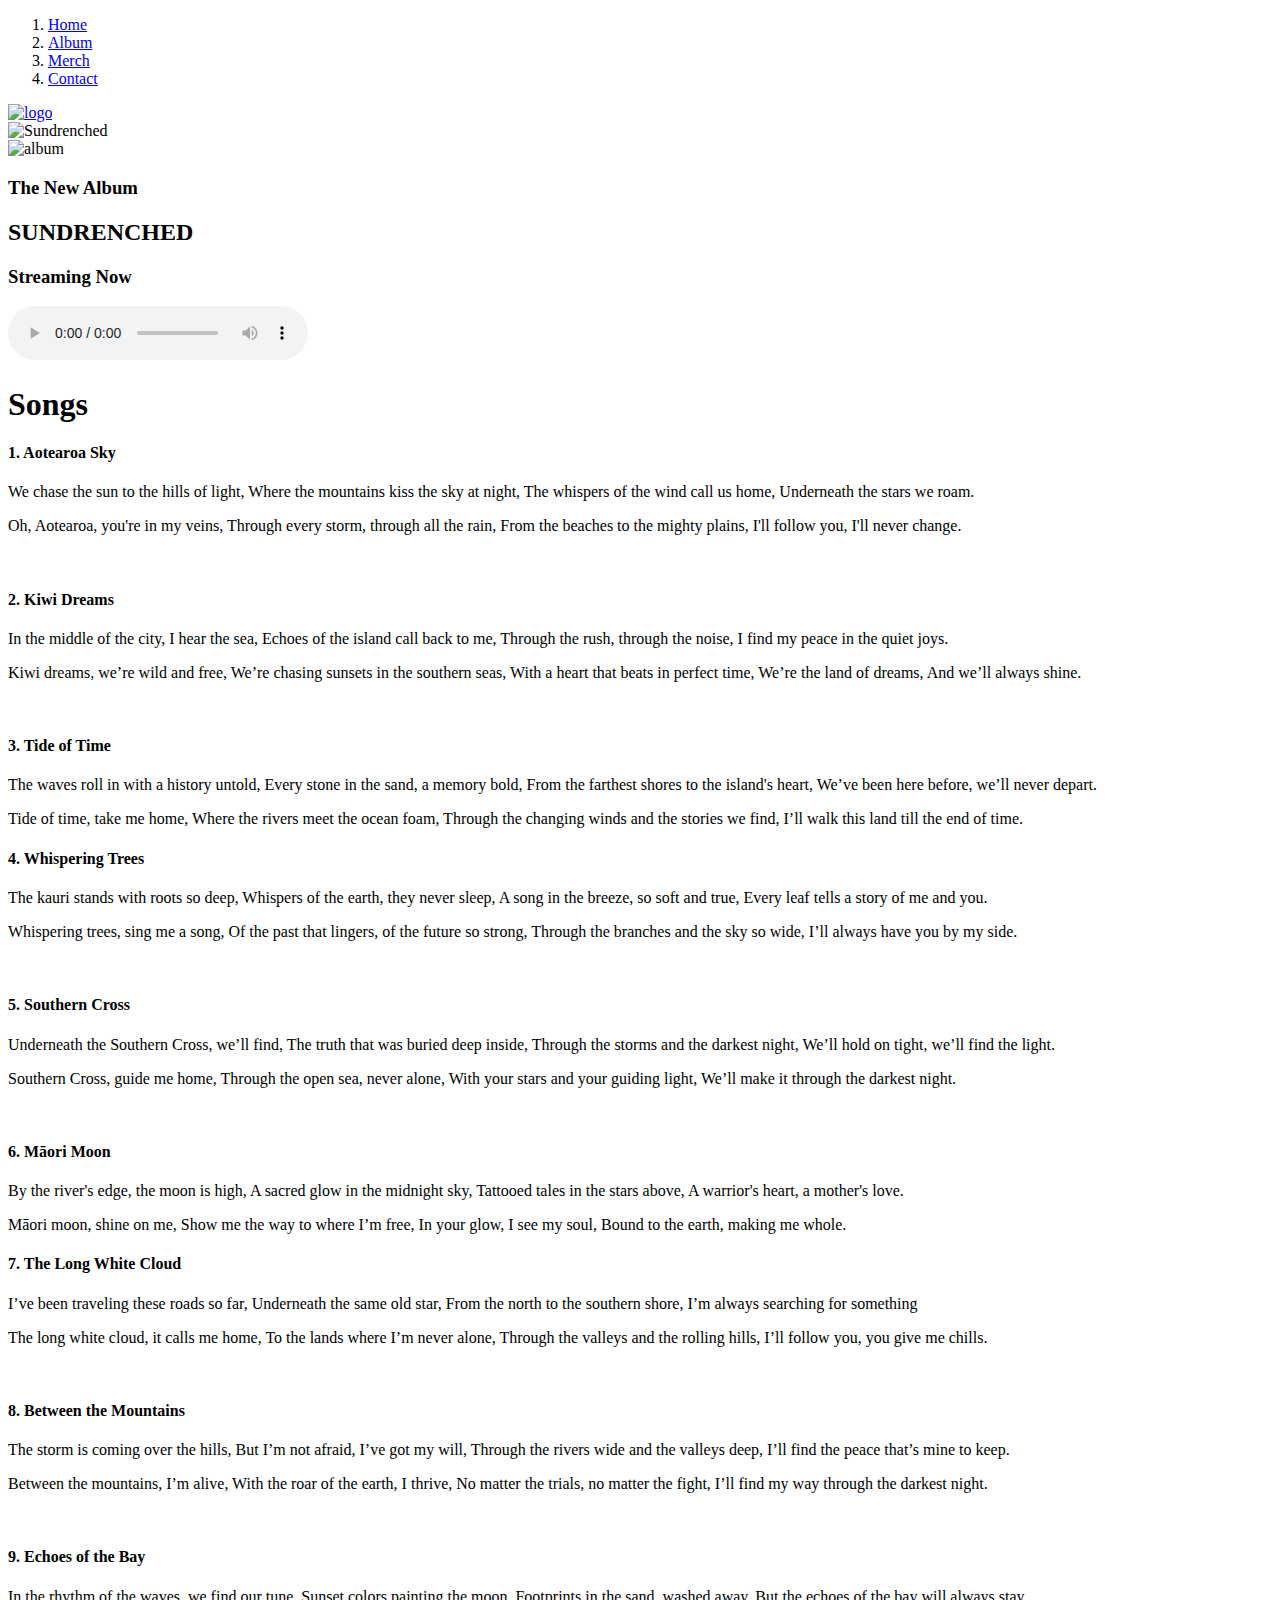
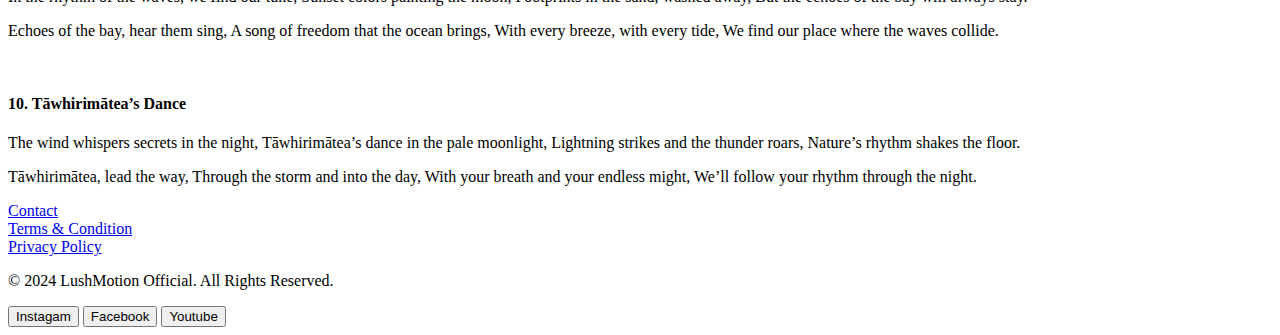
==== album.html @ ceb654b7 "Add files via upload" ====
<!DOCTYPE html>
<html>
<head>
    <title>LushMortion Official</title>
    <meta charset="UTF-8">
    <meta name="discription" content="LushMortion Official Website">
    <link href="css/style.css" rel="stylesheet" >
</head>
<body>
    <div class="nav">
        <ol>
            <li><a href="index.html">Home</a></li>
            <li><a href="album.html">Album</a></li>
            <li><a href="merch.html">Merch</a></li>
            <li><a href="#">Contact</a></li>
        </ol>
    </div>

  

    <div class="wrapper">

        <div class="header">
            <a href="index.html"><img src="img/logo.png" alt="logo"></a>
        </div>

        <div class="main">
            <img src="img/R&Btitle.png" alt="Sundrenched">

            <section>
                <div class="album-info">
                    <div>
                        <img src="img/album.jpg" alt="album">
                    </div>
        
                    <div>
                        <h3>The New Album</h3>
                        <h2>SUNDRENCHED</h2>
                        <h3>Streaming Now</h3>
                        <audio controls>
                            <source src="audio/beachsong.mp3" />
                          </audio>
                          <!--Song by <a href="https://stocktune.com/free-music/tranquil-beach-dubstep-127033-87966?signup=true">StockTune</a> -->
                    </div>
                </div>
            
            </section>

            <section>
                <h1>Songs</h1>
                <div class="songs">
                    <div>
                        <h4>1. Aotearoa Sky</h4>
                        <p>We chase the sun to the hills of light,
                            Where the mountains kiss the sky at night,
                            The whispers of the wind call us home,
                            Underneath the stars we roam.</p>
                        <p>Oh, Aotearoa, you're in my veins,
                            Through every storm, through all the rain,
                            From the beaches to the mighty plains,
                            I'll follow you, I'll never change.</p>
                        <br>
                        <h4>2. Kiwi Dreams</h4>
                        <p>In the middle of the city, I hear the sea,
                            Echoes of the island call back to me,
                            Through the rush, through the noise,
                            I find my peace in the quiet joys.</p>
                        <p>Kiwi dreams, we’re wild and free,
                            We’re chasing sunsets in the southern seas,
                            With a heart that beats in perfect time,
                            We’re the land of dreams,
                            And we’ll always shine.</p>
                        <br>
                        <h4>3. Tide of Time</h4>
                        <p>The waves roll in with a history untold,
                            Every stone in the sand, a memory bold,
                            From the farthest shores to the island's heart,
                            We’ve been here before, we’ll never depart.</p>
                        <p>Tide of time, take me home,
                            Where the rivers meet the ocean foam,
                            Through the changing winds and the stories we
                            find, I’ll walk this land till the end of time.</p>
                    </div>

                    <div>
                        <h4>4. Whispering Trees</h4>
                        <p>The kauri stands with roots so deep,
                            Whispers of the earth, they never sleep,
                            A song in the breeze, so soft and true,
                            Every leaf tells a story of me and you.</p>
                        <p>Whispering trees, sing me a song,
                            Of the past that lingers, of the future so strong,
                            Through the branches and the sky so wide,
                            I’ll always have you by my side.</p>
                        <br>
                        <h4>5. Southern Cross</h4>
                        <p>Underneath the Southern Cross, we’ll find,
                            The truth that was buried deep inside,
                            Through the storms and the darkest night,
                            We’ll hold on tight, we’ll find the light.</p>
                        <p>Southern Cross, guide me home,
                            Through the open sea, never alone,
                            With your stars and your guiding light,
                            We’ll make it through the darkest night.</p>
                        <br>
                        <h4>6. Māori Moon</h4>
                        <p>By the river's edge, the moon is high,
                            A sacred glow in the midnight sky,
                            Tattooed tales in the stars above,
                            A warrior's heart, a mother's love.</p>
                        <p>Māori moon, shine on me,
                            Show me the way to where I’m free,
                            In your glow, I see my soul,
                            Bound to the earth, making me whole.</p>
                    </div>

                    <div>
                        <h4>7. The Long White Cloud</h4>
                        <p>I’ve been traveling these roads so far,
                            Underneath the same old star,
                            From the north to the southern shore,
                            I’m always searching for something</p>
                        
                        <p>The long white cloud, it calls me home,
                            To the lands where I’m never alone,
                            Through the valleys and the rolling hills,
                            I’ll follow you, you give me chills.</p>
                        <br>
                        <h4>8. Between the Mountains</h4>
                        <p>The storm is coming over the hills,
                            But I’m not afraid, I’ve got my will,
                            Through the rivers wide and the valleys deep,
                            I’ll find the peace that’s mine to keep.</p>
                        
                        <p>Between the mountains, I’m alive,
                            With the roar of the earth, I thrive,
                            No matter the trials, no matter the fight,
                            I’ll find my way through the darkest night.</p>
                        <br>
                        <h4>9. Echoes of the Bay</h4>
                        <p>In the rhythm of the waves, we find our tune,
                            Sunset colors painting the moon,
                            Footprints in the sand, washed away,
                            But the echoes of the bay will always stay.</p>
                            
                        <p>Echoes of the bay, hear them sing,
                            A song of freedom that the ocean brings,
                            With every breeze, with every tide,
                            We find our place where the waves collide.</p>
                        <br>
                        <h4>10. Tāwhirimātea’s Dance</h4>
                        <p>The wind whispers secrets in the night,
                            Tāwhirimātea’s dance in the pale moonlight,
                            Lightning strikes and the thunder roars,
                            Nature’s rhythm shakes the floor.</p>
                        
                        <p>Tāwhirimātea, lead the way,
                            Through the storm and into the day,
                            With your breath and your endless might,
                            We’ll follow your rhythm through the night.</p>

                    </div>
                </div>

            </section>
            

        </div>
        
    </div>
    <div class="footer">
        
        <li><a href="#">Contact</a></li>
        <li><a href="#">Terms & Condition</a></li>
        <li><a href="#">Privacy Policy</a></li>
        
        <p>&copy; 2024 LushMotion Official. All Rights Reserved.</p>

        <button>Instagam</button>
        <button>Facebook</button>
        <button>Youtube</button>

    </div>
</body>
</html>
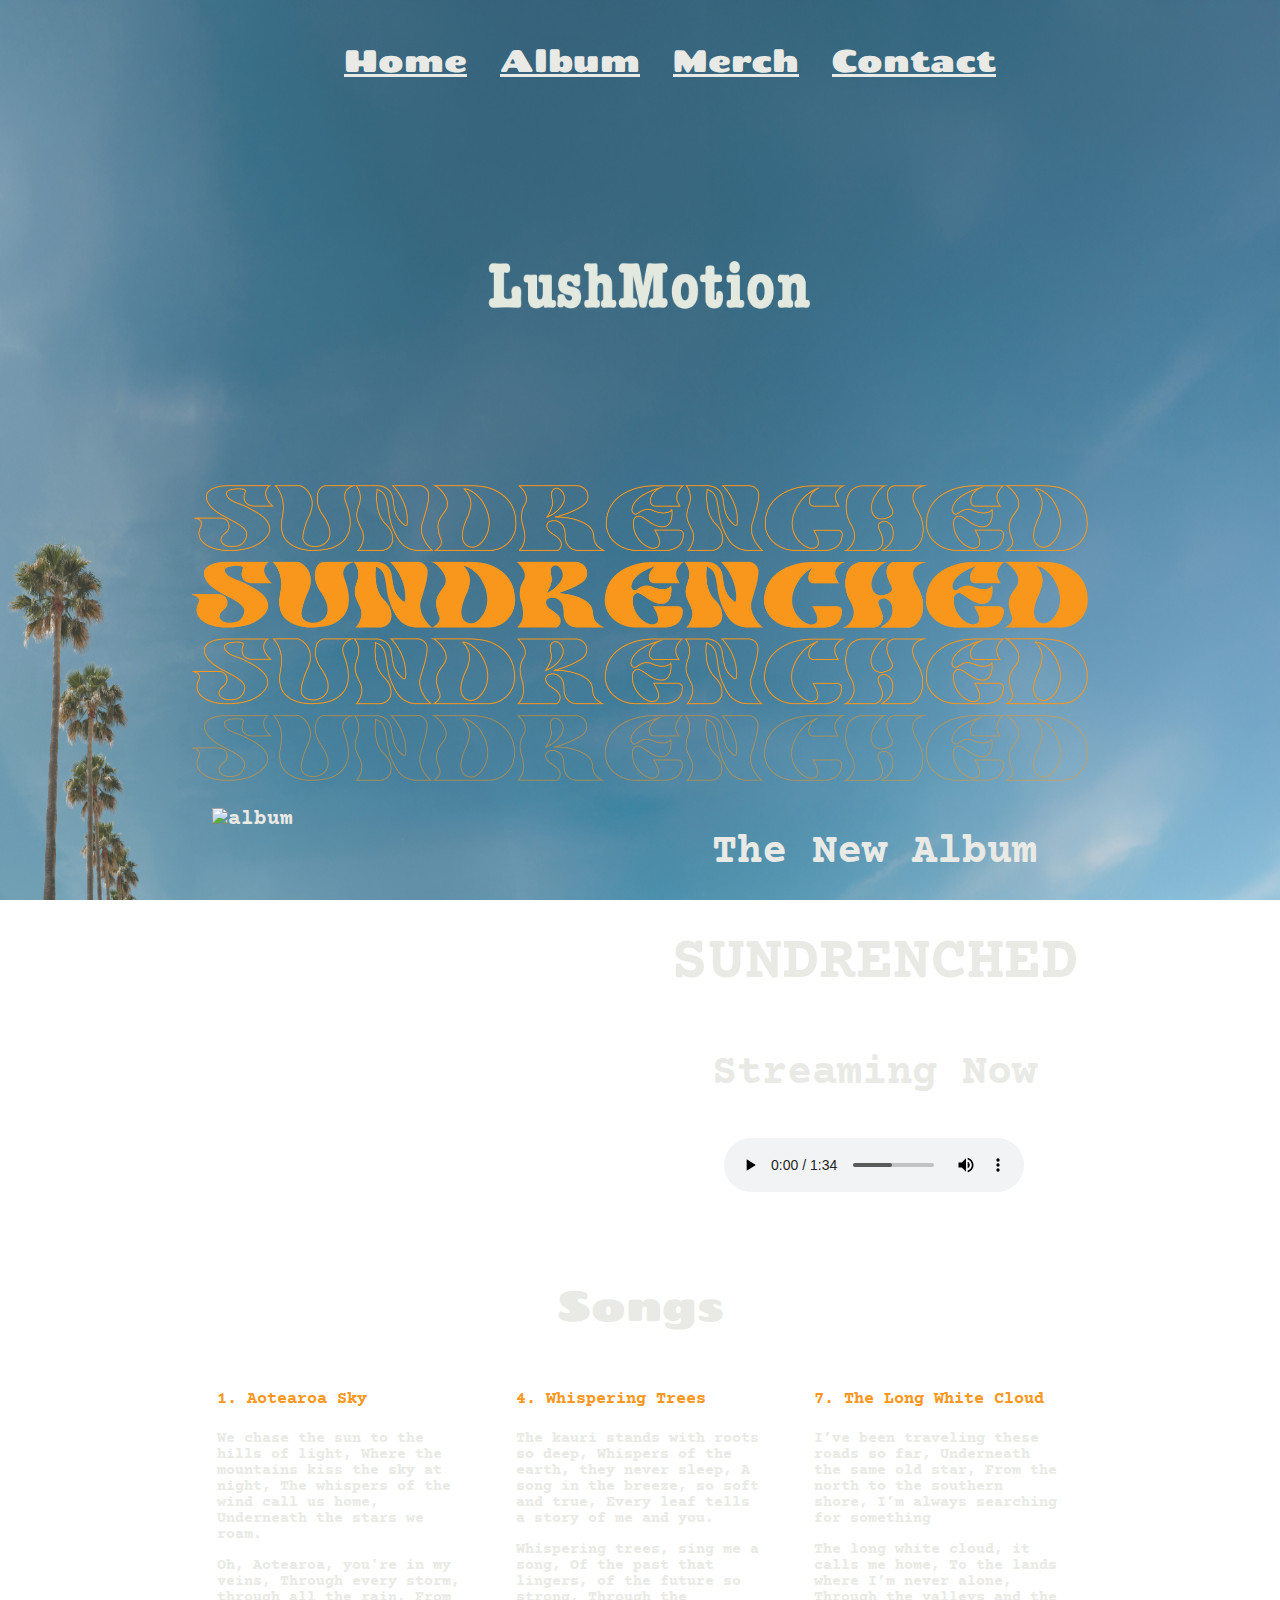
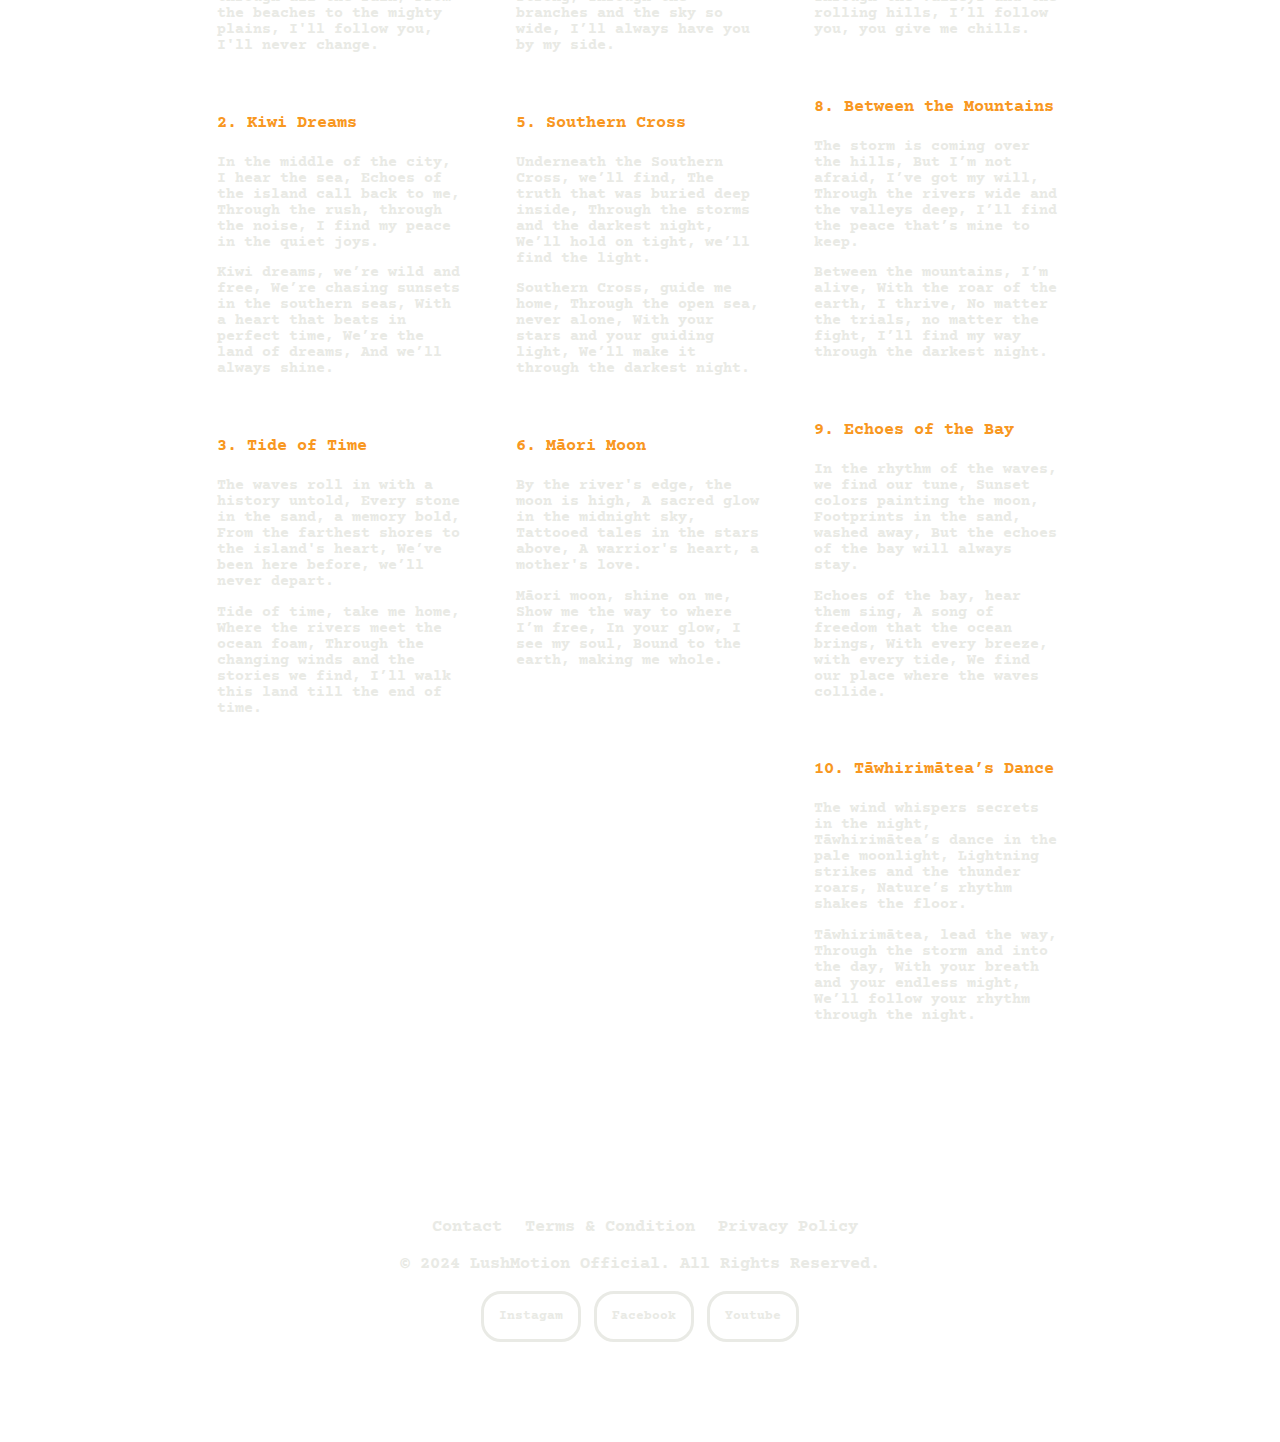
==== commit 991d85f1: "Update album.html" ====
--- a/album.html
+++ b/album.html
@@ -5,6 +5,7 @@
     <meta charset="UTF-8">
     <meta name="discription" content="LushMortion Official Website">
     <link href="css/style.css" rel="stylesheet" >
+    <link rel="shortcut icon" type="image/x-icon" href="favicon.ico">
 </head>
 <body>
     <div class="nav">
@@ -182,4 +183,4 @@
 
     </div>
 </body>
-</html>+</html>
--- a/css/style.css
+++ b/css/style.css
@@ -0,0 +1,242 @@
+
+@import url('https://fonts.googleapis.com/css2?family=Chango&display=swap');
+@import url('https://fonts.googleapis.com/css2?family=Chango&family=Courier+Prime:ital,wght@0,400;0,700;1,400;1,700&display=swap');
+
+html{
+    font-family: "Courier Prime", monospace;
+    font-weight: 700;
+    font-style: normal;
+    font-size: 1.3em;
+    background-image: url(../img/background.jpg);
+    /* Photo by Giulia Perera on Unsplash */
+    background-attachment: fixed;
+    background-size: 100% 100%;
+    color: #e9eae5;
+}
+
+body {
+    margin: 0;
+}
+
+h1 {
+    text-align: center;
+    font-family: "Chango", sans-serif;
+    font-weight: 400;
+    font-style: normal;
+}
+
+.nav {
+    height: 70px;
+    text-align: center;
+}
+
+.nav ol li {
+    display: inline-block;
+    margin: 20px 0 0 20px;
+    
+}
+
+.nav ol li a {
+    font-family: "Chango", sans-serif;
+    font-weight: 400;
+    font-style: normal;
+    font-size: 1.5em;
+    color: #e9eae5;
+    text-decoration: underline;
+    
+      
+}
+
+.nav ol li a:hover { 
+    color: white;
+}
+
+.wrapper {
+    width: 70%;
+    margin: auto;
+
+}
+.main img {
+    width: 100%;
+    height: auto;
+}
+
+.header img {
+    display: block;
+    margin-left: auto;
+    margin-right: auto;
+    width: 700px;
+    height: auto;
+    
+}
+
+.main section{
+    padding-bottom: 60px;
+}
+.album {
+    display: flex;
+}
+
+.album div img {
+    width: 300px;
+    height: auto;
+}
+
+.album div h3 a {
+    color:#e9eae5 ;
+}
+
+.album div h3 a:hover {
+    text-shadow: 2px 2px #5f584d;
+}
+
+.album div p a {
+    color: #e9eae5;
+}
+
+.album div p a:hover {
+    text-shadow: 2px 2px #5f584d;
+}
+
+.album div:nth-child(2) {
+    padding: 50px;
+}
+
+section li {
+    list-style: none;
+}
+
+ .album-info {
+    display: flex;
+ }
+
+.album-info div {
+    flex: 1;
+    margin: 20px;
+}
+
+.album-info div:nth-child(2) {
+    margin: auto;
+    padding: auto; 
+}
+.album-info h3 {
+    text-align: center;
+    font-size: 2em;
+}
+
+.album-info h2 {
+    text-align: center;
+    font-size: 3em;
+}
+
+.album-info audio {
+    display: block;
+    margin-left: auto;
+    margin-right: auto;
+}
+
+.songs {
+    display: flex;
+}
+
+.songs div {
+    flex: 1;
+    margin: 10px;
+    padding-left: 15px; 
+    padding-right: 15px;
+}
+
+.songs div h4 {
+    font-size: 0.8em;
+    color: #f89721;
+}
+
+.songs div p {
+    font-size: 0.7em;
+}
+
+.merchandice {
+    display: grid;
+    grid-template-columns: 1fr 1fr 1fr;
+    gap: 50px;
+}
+
+.merchandice div {
+    border: 2px solid #e9eae5;
+    border-radius: 30px;
+    margin: 20px;
+    padding: 20px;
+}
+
+.merchandice div img {
+    width: 250px;
+    height: auto;
+    margin: auto;
+    display: block;
+}
+
+.merchandice div h5 {
+    text-align: center;
+}
+
+.merchandice div button {
+    border: 1px solid #e9eae5;
+    border-radius: 20px;
+    color: #e9eae5;
+    font-family: "Courier Prime", monospace;
+    font-weight: 700;
+    font-style: normal;
+    background-color: transparent;
+    padding: 10px;
+    margin: auto;
+    display: block;
+}
+
+.merchandice div button:hover {
+    border: 1px solid #e9eae5;
+    background-color: #e9eae5;
+    color: #5f584d;
+}
+
+
+.footer {
+    text-align: center;
+    margin: 50px;
+    padding-top: 50px;
+    padding-bottom: 50px;
+}
+
+.footer li {
+    display: inline-block;
+    margin: 10px 0 0 10px;
+    font-size: 0.8em;
+}
+
+.footer li a {
+    text-decoration: none;
+    color: #e9eae5;
+}
+
+.footer li a:hover {
+    color: #5f584d;
+}
+
+.footer p {
+    font-size: 0.8em;
+}
+
+.footer button {
+    color: #e9eae5;
+    font-family: "Courier Prime", monospace;
+    font-weight: 700;
+    font-style: normal;
+    border-radius: 20px;
+    background-color: transparent;
+    border: 3px solid #e9eae5;
+    padding: 15px;
+}
+
+.footer button:hover {
+   box-shadow : 4px 4px #5f584d;
+   cursor: pointer;
+}